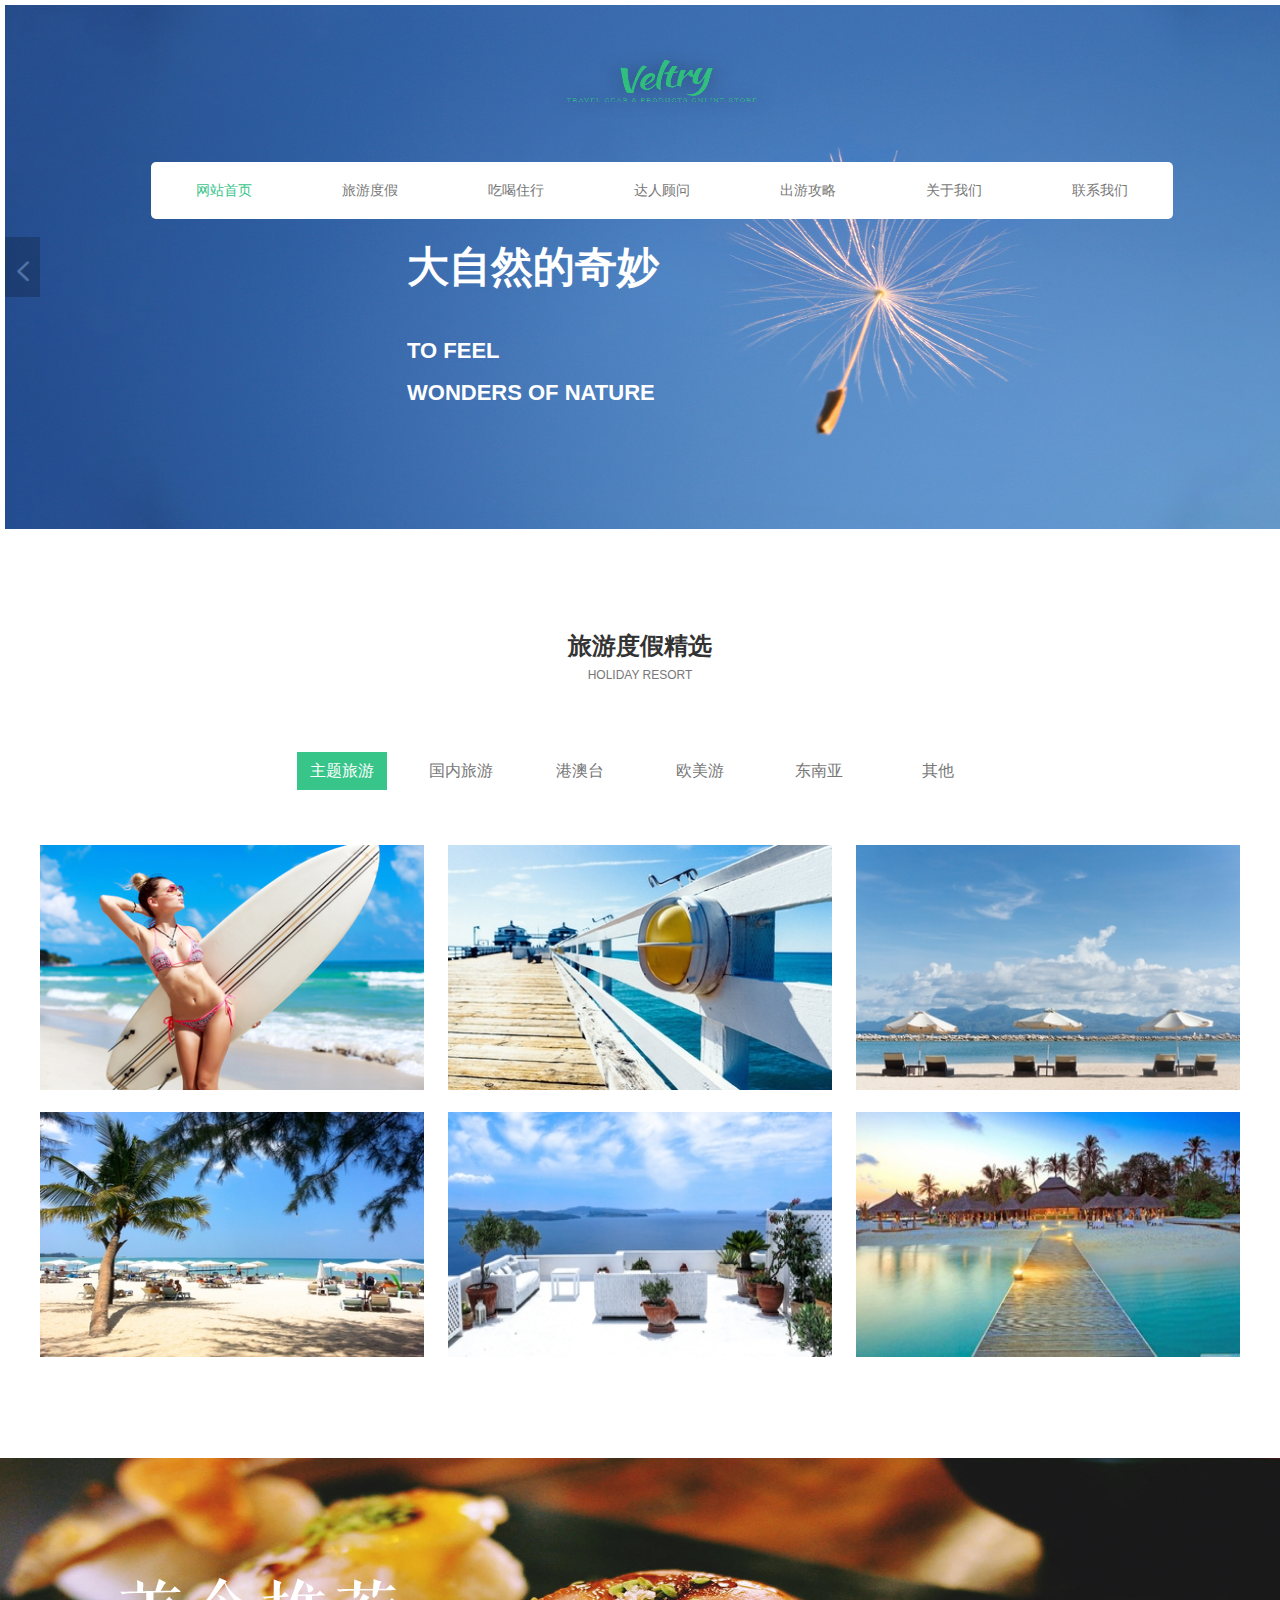
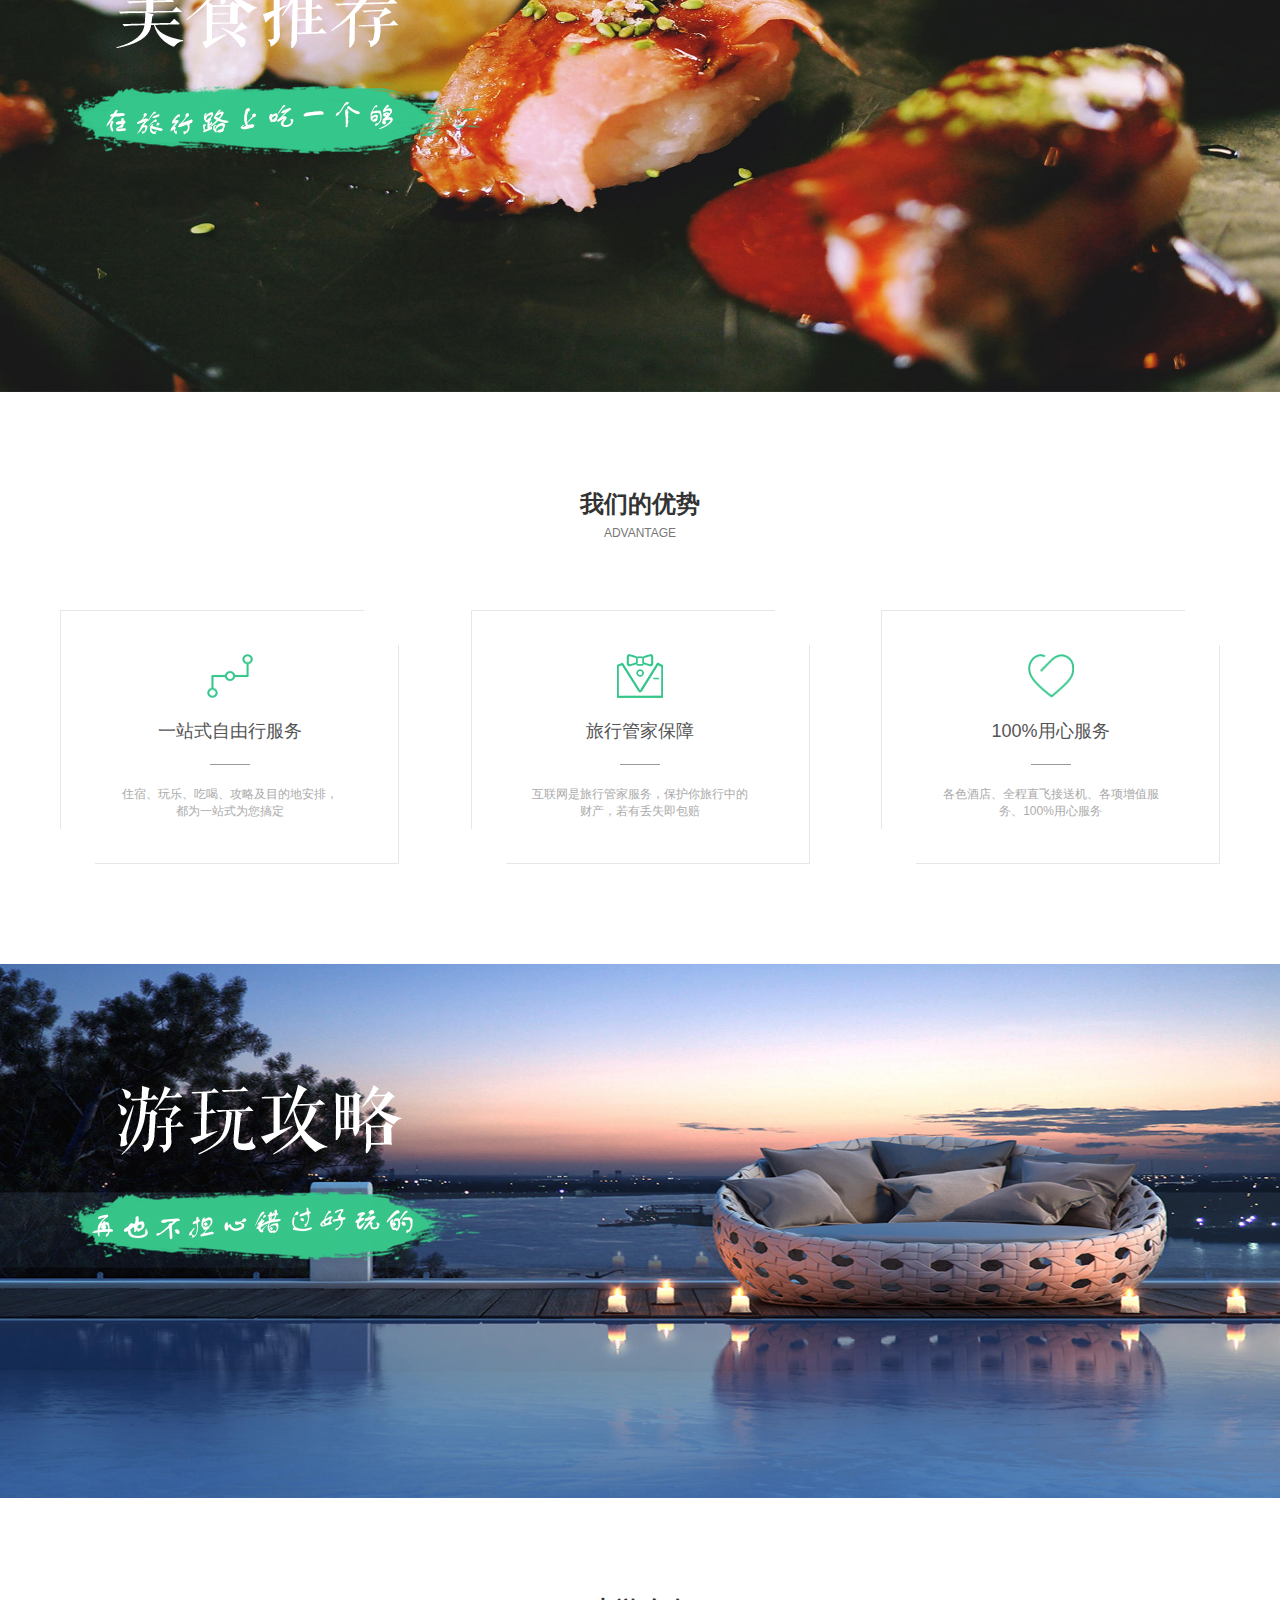
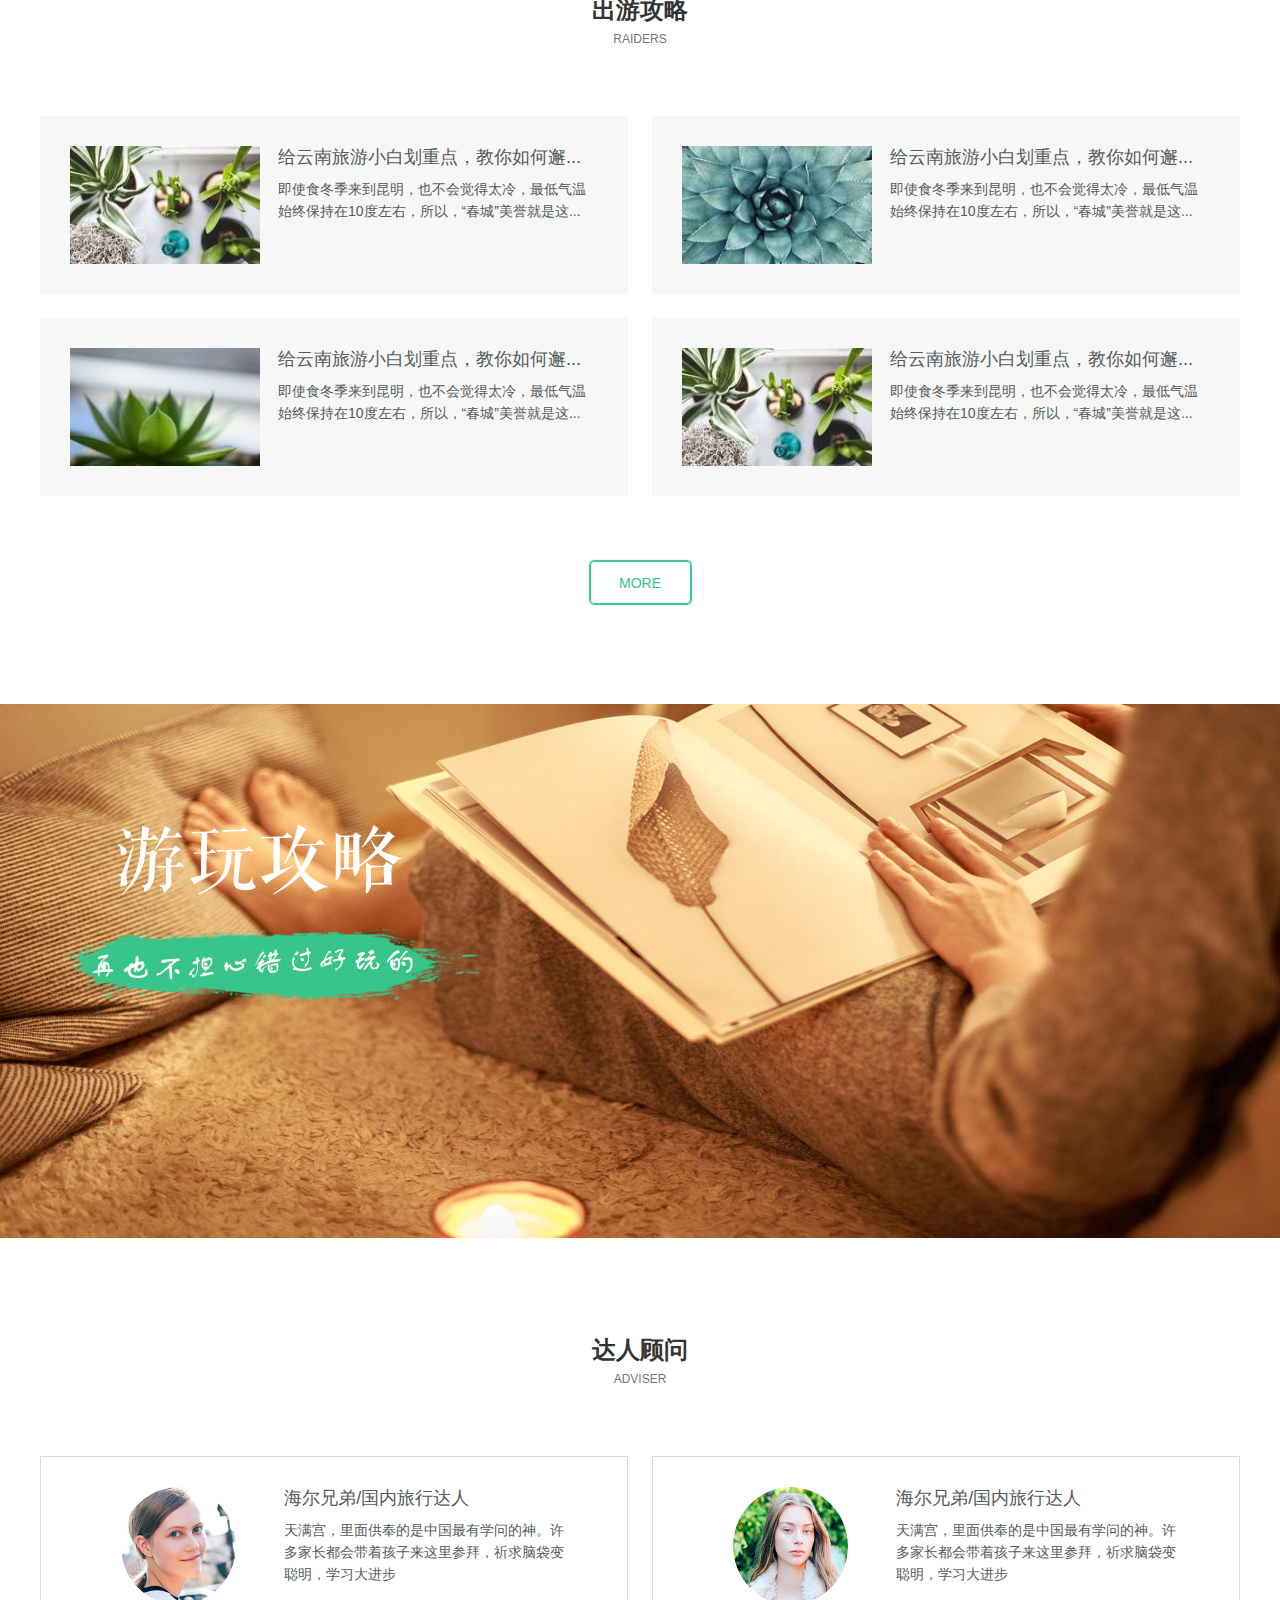
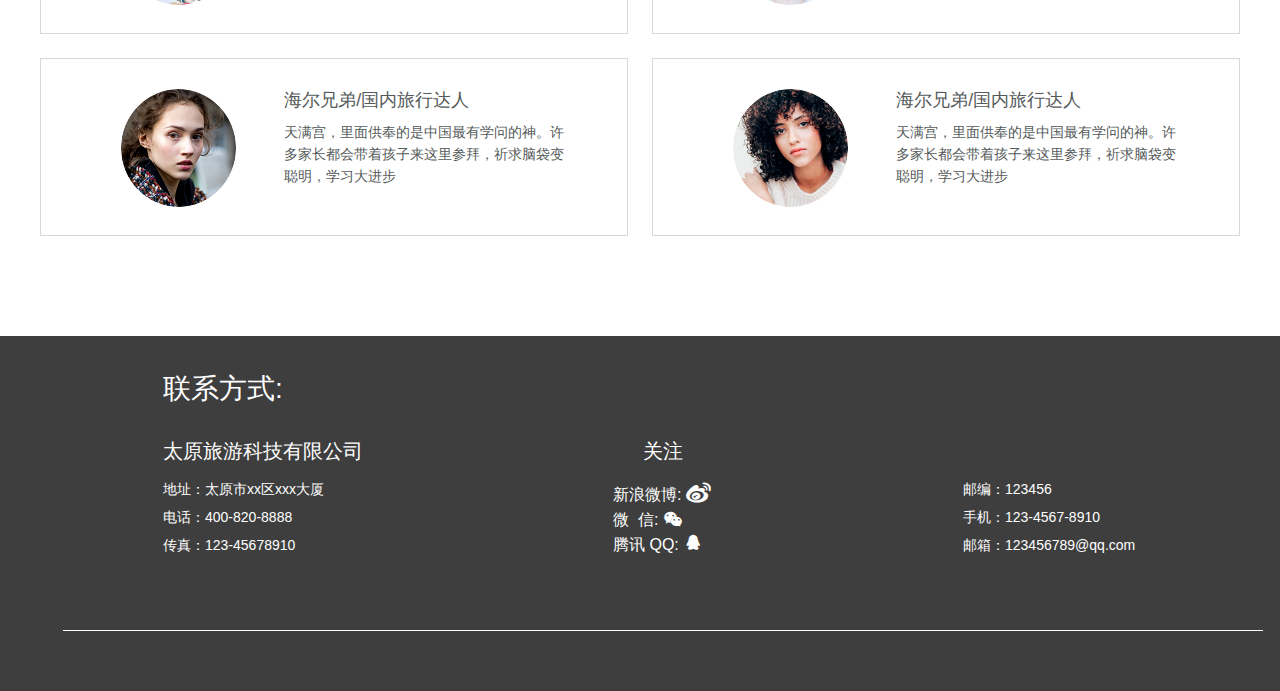
==== index.html @ 1dd5f601 "chu" ====
<!DOCTYPE html>
<html lang="en">
<head>
    <meta charset="UTF-8">
    <title>Title</title>
    <link rel="stylesheet" href="css/response.css">
    <link rel="stylesheet" href="css/index.css">
    <link rel="stylesheet" href="font/iconfont.css">
    <script src="js/jquery-3.2.1.js"></script>
</head>
<body>
    <section class="header">
        <ul class="nav-son">
            <li><a href="">网站首页</a></li>
            <li><a href="vacation.html">旅游度假<ul class="zhuti">
                <li>主题旅游</li>
                <li>国内旅游</li>
                <li>港澳台</li>
                <li>欧美游</li>
                <li>东南亚</li>
                <li>其他</li>
            </ul></a></li>
            <li><a href="live.html">吃喝住行<ul class="zhuti">
                <li>住宿</li>
                <li>美食</li>
            </ul></a></li>
            <li><a href="adviser.html">达人顾问</a></li>
            <li><a href="Raiders.html">出游攻略</a></li>
            <li><a href="about.html">关于我们</a></li>
            <li><a href="">联系我们</a></li>
        </ul>
    </section>
    <nav class="banner">
        <ul class="banner-son">
            <li class="active">
                <div class="sunrise"><p>大自然的奇妙</p>
                    <p>TO FEEL<br>WONDERS OF NATURE</p>
                </div>
                    <img src="img/banner1.jpg" alt="">
            </li>
            <li>
                <div class="sunrise"><p>去感受日出日落</p>
                    <p>FOLLOW ME<br>TO FEEL THE SUNRISE AND SUNSET</p>
                </div>
                <img src="img/banner2.jpg" alt="">
            </li>
        </ul>
        <div class="btnL"><i class="iconfont icon-xiayiye1"></i></div>
        <div class="btnR"><i class="iconfont icon-xiayiye"></i></div>
        <div class="veltry">
            <a href="">
                <img src="img/1.png" alt="">
            </a>
        </div>
        <div class="nav">
            <ul class="nav-son">
                <li><a href="">网站首页</a></li>
                <li><a href="vacation.html">旅游度假<ul class="zhuti">
                    <li>主题旅游</li>
                    <li>国内旅游</li>
                    <li>港澳台</li>
                    <li>欧美游</li>
                    <li>东南亚</li>
                    <li>其他</li>
                </ul></a></li>
                <li><a href="live.html">吃喝住行<ul class="zhuti">
                    <li>住宿</li>
                    <li>美食</li>
                </ul></a></li>
                <li><a href="adviser.html">达人顾问</a></li>
                <li><a href="Raiders.html">出游攻略</a></li>
                <li><a href="about.html">关于我们</a></li>
                <li><a href="">联系我们</a></li>
            </ul>
        </div>
    </nav>
    <section class="Selected">
        <div class="Selected-son">旅游度假精选</div>
        <div class="Selected-son2">HOLIDAY RESORT</div>
        <ul class="vacation">
            <li><a href="">主题旅游</a></li>
            <li><a href="">国内旅游</a></li>
            <li><a href="">港澳台</a></li>
            <li><a href="">欧美游</a></li>
            <li><a href="">东南亚</a></li>
            <li><a href="">其他</a></li>
        </ul>
    </section>
    <section class="theme">
        <ul class="theme-son">
            <li>

                <a href="">
                    <div class="zhezhao">
                        <div class="zhezhao-top">神秘梦幻之旅</div>
                        <div class="zhezhao-bottom">马尔代夫千岛三日游，开启您的奇异旅行</div>
                    </div>
                    <img src="img/2.jpg" alt="">
                </a>
            </li>
            <li>
                <a href="">
                    <div class="zhezhao">
                        <div class="zhezhao-top">神秘梦幻之旅</div>
                        <div class="zhezhao-bottom">马尔代夫千岛三日游，开启您的奇异旅行</div>
                    </div>
                    <img src="img/3.jpg" alt="">
                </a>
            </li>
            <li>
                <a href="">
                    <div class="zhezhao">
                        <div class="zhezhao-top">神秘梦幻之旅</div>
                        <div class="zhezhao-bottom">马尔代夫千岛三日游，开启您的奇异旅行</div>
                    </div>
                    <img src="img/4.jpg" alt="">
                </a>
            </li>
            <li>
                <a href="">
                    <div class="zhezhao">
                        <div class="zhezhao-top">神秘梦幻之旅</div>
                        <div class="zhezhao-bottom">马尔代夫千岛三日游，开启您的奇异旅行</div>
                    </div>
                    <img src="img/5.jpg" alt="">
                </a>
            </li>
            <li>
                <a href="">
                    <div class="zhezhao">
                        <div class="zhezhao-top">神秘梦幻之旅</div>
                        <div class="zhezhao-bottom">马尔代夫千岛三日游，开启您的奇异旅行</div>
                    </div>
                    <img src="img/6.jpg" alt="">
                </a>
            </li>
            <li>
                <a href="">
                    <div class="zhezhao">
                        <div class="zhezhao-top">神秘梦幻之旅</div>
                        <div class="zhezhao-bottom">马尔代夫千岛三日游，开启您的奇异旅行</div>
                    </div>
                    <img src="img/7.jpg" alt="">
                </a>
            </li>
        </ul>
    </section>
    <section class="meishi">
        <a href="" class="tuijian">
            <img src="img/8.png" alt="">
        </a>
        <div class="bao">

            <img src="img/9.jpg" alt="">
        </div>
    </section>
    <section class="Selected wan">
        <div class="Selected-son">我们的优势</div>
        <div class="Selected-son2">ADVANTAGE</div>
        <ul class="service">
            <li>
                <div class="line"></div>
                <div class="line"></div>
                <div class="line"></div>
                <div class="line"></div>
                <a href="">
                    <div class="free xiangshang">
                        <img src="img/10.png" alt="">
                    </div>
                    <p class="xiangshang">一站式自由行服务</p>
                    <div class="center"></div>
                    <span class="xiangxia">住宿、玩乐、吃喝、攻略及目的地安排，<br>都为一站式为您搞定</span>
                </a>
            </li>
            <li>
                <div class="line"></div>
                <div class="line"></div>
                <div class="line"></div>
                <div class="line"></div>
                <a href="">
                    <div class="free xiangshang">
                        <img src="img/11.png" alt="">
                    </div>
                    <p class="xiangshang">旅行管家保障</p>
                    <div class="center"></div>
                    <span class="xiangxia">互联网是旅行管家服务，保护你旅行中的<br>财产，若有丢失即包赔</span>
                </a>
            </li>
            <li>
                <div class="line"></div>
                <div class="line"></div>
                <div class="line"></div>
                <div class="line"></div>
                <a href="">
                    <div class="free xiangshang">
                        <img src="img/12.png" alt="">
                    </div>
                    <p class="xiangshang">100%用心服务</p>
                    <div class="center"></div>
                    <span class="xiangxia">各色酒店、全程直飞接送机、各项增值服<br>务、100%用心服务</span>
                </a>
            </li>
        </ul>
    </section>
    <section class="meishi">
        <a href="" class="tuijian">
            <img src="img/15.png" alt="">
        </a>
        <div class="bao">

            <img src="img/13.jpg" alt="">
        </div>
    </section>
    <section class="Selected wan">
        <div class="Selected-son">出游攻略</div>
        <div class="Selected-son2">RAIDERS</div>
        <ul class="raiders">
            <li class="yinying">
                <div class="picture">
                    <img src="img/18.jpg" alt="">
                </div>
                <div class="wenzi">
                    <p>给云南旅游小白划重点，教你如何邂...</p>
                    <span>即使食冬季来到昆明，也不会觉得太冷，最低气温<br>始终保持在10度左右，所以，“春城”美誉就是这...</span>
                </div>
            </li>
            <li class="yinying">
                <div class="picture">
                    <img src="img/16.jpg" alt="">
                </div>
                <div class="wenzi">
                    <p>给云南旅游小白划重点，教你如何邂...</p>
                    <span>即使食冬季来到昆明，也不会觉得太冷，最低气温<br>始终保持在10度左右，所以，“春城”美誉就是这...</span>
                </div>
            </li>
            <li class="yinying">
                <div class="picture">
                    <img src="img/17.jpg" alt="">
                </div>
                <div class="wenzi">
                    <p>给云南旅游小白划重点，教你如何邂...</p>
                    <span>即使食冬季来到昆明，也不会觉得太冷，最低气温<br>始终保持在10度左右，所以，“春城”美誉就是这...</span>
                </div>
            </li>
            <li class="yinying">
                <div class="picture">
                    <img src="img/18.jpg" alt="">
                </div>
                <div class="wenzi">
                    <p>给云南旅游小白划重点，教你如何邂...</p>
                    <span>即使食冬季来到昆明，也不会觉得太冷，最低气温<br>始终保持在10度左右，所以，“春城”美誉就是这...</span>
                </div>
            </li>
        </ul>
        <a href="" class="anniu">MORE</a>
    </section>
    <section class="meishi">
        <a href="" class="tuijian">
            <img src="img/15.png" alt="">
        </a>
        <div class="bao">

            <img src="img/14.jpg" alt="">
        </div>
    </section>
    <section class="Selected wan">
        <div class="Selected-son">达人顾问</div>
        <div class="Selected-son2">ADVISER</div>
        <ul class="raiders">
            <li class="brother">
                <a href="">
                    <div class="yuan">
                        <img src="img/19.png" alt="">
                    </div>
                    <div class="wenzi">
                        <p>海尔兄弟/国内旅行达人</p>
                        <span>天满宫，里面供奉的是中国最有学问的神。许<br>多家长都会带着孩子来这里参拜，祈求脑袋变<br>聪明，学习大进步</span>
                    </div>
                </a>
            </li>
            <li class="brother">
                <a href="">
                    <div class="yuan">
                        <img src="img/20.png" alt="">
                    </div>
                    <div class="wenzi">
                        <p>海尔兄弟/国内旅行达人</p>
                        <span>天满宫，里面供奉的是中国最有学问的神。许<br>多家长都会带着孩子来这里参拜，祈求脑袋变<br>聪明，学习大进步</span>
                    </div>
                </a>
            </li>
            <li class="brother">
                <a href="">
                    <div class="yuan">
                        <img src="img/21.png" alt="">
                    </div>
                    <div class="wenzi">
                        <p>海尔兄弟/国内旅行达人</p>
                        <span>天满宫，里面供奉的是中国最有学问的神。许<br>多家长都会带着孩子来这里参拜，祈求脑袋变<br>聪明，学习大进步</span>
                    </div>
                </a>
            </li>
            <li class="brother">
                <a href="">
                    <div class="yuan">
                        <img src="img/22.png" alt="">
                    </div>
                    <div class="wenzi">
                        <p>海尔兄弟/国内旅行达人</p>
                        <span>天满宫，里面供奉的是中国最有学问的神。许<br>多家长都会带着孩子来这里参拜，祈求脑袋变<br>聪明，学习大进步</span>
                    </div>
                </a>
            </li>
        </ul>
    </section>
    <section class="foot">
        <p>联系方式:</p>
        <div class="company">
            <ul class="firsts">
                <p>太原旅游科技有限公司</p>
                <li class="address">地址：太原市xx区xxx大厦</li>
                <li class="address">电话：400-820-8888</li>
                <li class="address">传真：123-45678910</li>
            </ul>
            <ul class="firsts">
                <p>关注</p>
                <li><a href="">新浪微博:&nbsp<i class="iconfont icon-weibo"></i></a></li>
                <li><a href="">微&nbsp&nbsp信:&nbsp<i class="iconfont icon-iconfontmoban"></i></a></li>
                <li><a href="">腾讯&nbspQQ:&nbsp<i class="iconfont icon-qq"></i></a></li>
            </ul>
            <ul class="firsts">
                <li class="address" id="top">邮编：123456</li>
                <li class="address">手机：123-4567-8910</li>
                <li class="address">邮箱：123456789@qq.com</li>
            </ul>
        </div>
        <div class="xixian"></div>
    </section>
    <script src="js/index.js"></script>
</body>
</html>
---- css/response.css ----
/*
* @Author: Administrator
* @Date:   2017-08-29 09:55:41
* @Last Modified by:   Administrator
* @Last Modified time: 2017-08-31 17:30:40
*/
.container{
	height: auto;
	overflow: hidden;
	margin-left: auto;
	margin-right: auto;
	padding-right: 15px;
	padding-left: 15px;
	box-sizing: border-box;
}
.container-fluid{
	height: auto;
	overflow: hidden;
	margin-left: auto;
	margin-right: auto;
	box-sizing: border-box;
}
.row{
	height: auto;
	overflow: hidden;
	/* margin-left: -15px;
	margin-right: -15px; */
	box-sizing: border-box;
}
.row::before,.row::after{
	content: "";
	display: block;
	width: 0;
	line-height: 0;
	clear: both;
}
[class*="col-"]{
	float: left;
	padding-left: 15px;
	padding-right: 15px;
	box-sizing: border-box;
}
@media screen and (max-width:768px){
	.col-xs-1{
		width: 8.333333%;
	}
	.col-xs-2{
		width: 16.666666%;
	}
	.col-xs-3{
		width: 25%;
	}
	.col-xs-4{
		width: 33.333333%;
	}
	.col-xs-5{
		width: 41.666666%;
	}
	.col-xs-6{
		width: 50%;
	}
	.col-xs-7{
		width: 58.333333%;
	}
	.col-xs-8{
		width: 66.666666%;
	}
	.col-xs-9{
		width: 75%;
	}
	.col-xs-10{
		width: 83.333333%;
	}
	.col-xs-11{
		width: 91.666666%;
	}
	.col-xs-12{
		width: 100%;
	}
	.hidden-xs{
		display: none;
	}
	.col-xs-pull-1{
		position: relative;
		right: 8.333333%;
	}
	.col-xs-pull-2{
		position: relative;
		right: 16.666666%;
	}
	.col-xs-pull-3{
		position: relative;
		right: 25%;
	}
	.col-xs-pull-4{
		position: relative;
		right: 33.333333%;
	}
	.col-xs-pull-5{
		position: relative;
		right: 41.666666%;
	}
	.col-xs-pull-6{
		position: relative;
		right: 50%;
	}
	.col-xs-pull-7{
		position: relative;
		right: 58.333333%;
	}
	.col-xs-pull-8{
		position: relative;
		right: 66.666666%;
	}
	.col-xs-pull-9{
		position: relative;
		right: 75%;
	}
	.col-xs-pull-10{
		position: relative;
		right: 83.333333%;
	}
	.col-xs-pull-11{
		position: relative;
		right: 91.666666%;
	}.col-xs-pull-12{
		position: relative;
		right: 100%;
	}
	.col-xs-push-1{
		position: relative;
		left: 8.333333%;
	}
	.col-xs-push-2{
		position: relative;
		left: 16.666666%;
	}
	.col-xs-push-3{
		position: relative;
		left: 25%;
	}
	.col-xs-push-4{
		position: relative;
		left: 33.333333%;
	}
	.col-xs-push-5{
		position: relative;
		left: 41.666666%;
	}
	.col-xs-push-6{
		position: relative;
		left: 50%;
	}
	.col-xs-push-7{
		position: relative;
		left: 58.333333%;
	}
	.col-xs-push-8{
		position: relative;
		left: 66.666666%;
	}
	.col-xs-push-9{
		position: relative;
		left: 75%;
	}
	.col-xs-push-10{
		position: relative;
		left: 83.333333%;
	}
	.col-xs-push-11{
		position: relative;
		left: 91.666666%;
	}.col-xs-push-12{
		position: relative;
		left: 100%;
	}
}
@media screen and (min-width:768px) and (max-width: 992px){
	.container{
		width: 750px;
	}
	.col-sm-1{
		width: 8.333333%;
	}
	.col-sm-2{
		width: 16.666666%;
	}
	.col-sm-3{
		width: 25%;
	}
	.col-sm-4{
		width: 33.333333%;
	}
	.col-sm-5{
		width: 41.666666%;
	}
	.col-sm-6{
		width: 50%;
	}
	.col-sm-7{
		width: 58.333333%;
	}
	.col-sm-8{
		width: 66.666666%;
	}
	.col-sm-9{
		width: 75%;
	}
	.col-sm-10{
		width: 83.333333%;
	}
	.col-sm-11{
		width: 91.666666%;
	}
	.col-sm-12{
		width: 100%;
	}
	.hidden-sm{
		display: none;
	}
	.col-sm-pull-1{
		position: relative;
		right: 8.333333%;
	}
	.col-sm-pull-2{
		position: relative;
		right: 16.666666%;
	}
	.col-sm-pull-3{
		position: relative;
		right: 25%;
	}
	.col-sm-pull-4{
		position: relative;
		right: 33.333333%;
	}
	.col-sm-pull-5{
		position: relative;
		right: 41.666666%;
	}
	.col-sm-pull-6{
		position: relative;
		right: 50%;
	}
	.col-sm-pull-7{
		position: relative;
		right: 58.333333%;
	}
	.col-sm-pull-8{
		position: relative;
		right: 66.666666%;
	}
	.col-sm-pull-9{
		position: relative;
		right: 75%;
	}
	.col-sm-pull-10{
		position: relative;
		right: 83.333333%;
	}
	.col-sm-pull-11{
		position: relative;
		right: 91.666666%;
	}.col-sm-pull-12{
		position: relative;
		right: 100%;
	}
	.col-sm-push-1{
		position: relative;
		left: 8.333333%;
	}
	.col-sm-push-2{
		position: relative;
		left: 16.666666%;
	}
	.col-sm-push-3{
		position: relative;
		left: 25%;
	}
	.col-sm-push-4{
		position: relative;
		left: 33.333333%;
	}
	.col-sm-push-5{
		position: relative;
		left: 41.666666%;
	}
	.col-sm-push-6{
		position: relative;
		left: 50%;
	}
	.col-sm-push-7{
		position: relative;
		left: 58.333333%;
	}
	.col-sm-push-8{
		position: relative;
		left: 66.666666%;
	}
	.col-sm-push-9{
		position: relative;
		left: 75%;
	}
	.col-sm-push-10{
		position: relative;
		left: 83.333333%;
	}
	.col-sm-push-11{
		position: relative;
		left: 91.666666%;
	}.col-sm-push-12{
		position: relative;
		left: 100%;
	}
}
@media screen and (min-width:992px) and (max-width: 1200px){
	.container{
		width: 970px;
	}
	.col-md-1{
		width: 8.333333%;
	}
	.col-md-2{
		width: 16.666666%;
	}
	.col-md-3{
		width: 25%;
	}
	.col-md-4{
		width: 33.333333%;
	}
	.col-md-5{
		width: 41.666666%;
	}
	.col-md-6{
		width: 50%;
	}
	.col-md-7{
		width: 58.333333%;
	}
	.col-md-8{
		width: 66.666666%;
	}
	.col-md-9{
		width: 75%;
	}
	.col-md-10{
		width: 83.333333%;
	}
	.col-md-11{
		width: 91.666666%;
	}
	.col-md-12{
		width: 100%;
	}
	.col-md-13{
		width: 20%;
	}
	.hidden-md{
		display: none;
	}
	.col-md-pull-1{
		position: relative;
		right: 8.333333%;
	}
	.col-md-pull-2{
		position: relative;
		right: 16.666666%;
	}
	.col-md-pull-3{
		position: relative;
		right: 25%;
	}
	.col-md-pull-4{
		position: relative;
		right: 33.333333%;
	}
	.col-md-pull-5{
		position: relative;
		right: 41.666666%;
	}
	.col-md-pull-6{
		position: relative;
		right: 50%;
	}
	.col-md-pull-7{
		position: relative;
		right: 58.333333%;
	}
	.col-md-pull-8{
		position: relative;
		right: 66.666666%;
	}
	.col-md-pull-9{
		position: relative;
		right: 75%;
	}
	.col-md-pull-10{
		position: relative;
		right: 83.333333%;
	}
	.col-md-pull-11{
		position: relative;
		right: 91.666666%;
	}.col-md-pull-12{
		position: relative;
		right: 100%;
	}
	.col-md-push-1{
		position: relative;
		left: 8.333333%;
	}
	.col-md-push-2{
		position: relative;
		left: 16.666666%;
	}
	.col-md-push-3{
		position: relative;
		left: 25%;
	}
	.col-md-push-4{
		position: relative;
		left: 33.333333%;
	}
	.col-md-push-5{
		position: relative;
		left: 41.666666%;
	}
	.col-md-push-6{
		position: relative;
		left: 50%;
	}
	.col-md-push-7{
		position: relative;
		left: 58.333333%;
	}
	.col-md-push-8{
		position: relative;
		left: 66.666666%;
	}
	.col-md-push-9{
		position: relative;
		left: 75%;
	}
	.col-md-push-10{
		position: relative;
		left: 83.333333%;
	}
	.col-md-push-11{
		position: relative;
		left: 91.666666%;
	}.col-md-push-12{
		position: relative;
		left: 100%;
	}
}

@media screen and (min-width:1200px){
	.container{
		width: 1170px;
	}
	.col-lg-1{
		width: 8.333333%;
	}
	.col-lg-2{
		width: 16.666666%;
	}
	.col-lg-3{
		width: 25%;
	}
	.col-lg-4{
		width: 33.333333%;
	}
	.col-lg-5{
		width: 41.666666%;
	}
	.col-lg-6{
		width: 50%;
	}
	.col-lg-7{
		width: 58.333333%;
	}
	.col-lg-8{
		width: 66.666666%;
	}
	.col-lg-9{
		width: 75%;
	}
	.col-lg-10{
		width: 83.333333%;
	}
	.col-lg-11{
		width: 91.666666%;
	}
	.col-lg-12{
		width: 100%;
	}
	.hidden-lg{
		display: none;
	}
	.col-lg-pull-1{
		position: relative;
		right: 8.333333%;
	}
	.col-lg-pull-2{
		position: relative;
		right: 16.666666%;
	}
	.col-lg-pull-3{
		position: relative;
		right: 25%;
	}
	.col-lg-pull-4{
		position: relative;
		right: 33.333333%;
	}
	.col-lg-pull-5{
		position: relative;
		right: 41.666666%;
	}
	.col-lg-pull-6{
		position: relative;
		right: 50%;
	}
	.col-lg-pull-7{
		position: relative;
		right: 58.333333%;
	}
	.col-lg-pull-8{
		position: relative;
		right: 66.666666%;
	}
	.col-lg-pull-9{
		position: relative;
		right: 75%;
	}
	.col-lg-pull-10{
		position: relative;
		right: 83.333333%;
	}
	.col-lg-pull-11{
		position: relative;
		right: 91.666666%;
	}.col-lg-pull-12{
		position: relative;
		right: 100%;
	}
	.col-lg-push-1{
		position: relative;
		left: 8.333333%;
	}
	.col-lg-push-2{
		position: relative;
		left: 16.666666%;
	}
	.col-lg-push-3{
		position: relative;
		left: 25%;
	}
	.col-lg-push-4{
		position: relative;
		left: 33.333333%;
	}
	.col-lg-push-5{
		position: relative;
		left: 41.666666%;
	}
	.col-lg-push-6{
		position: relative;
		left: 50%;
	}
	.col-lg-push-7{
		position: relative;
		left: 58.333333%;
	}
	.col-lg-push-8{
		position: relative;
		left: 66.666666%;
	}
	.col-lg-push-9{
		position: relative;
		left: 75%;
	}
	.col-lg-push-10{
		position: relative;
		left: 83.333333%;
	}
	.col-lg-push-11{
		position: relative;
		left: 91.666666%;
	}.col-lg-push-12{
		position: relative;
		left: 100%;
	}
}
---- css/index.css ----
*{
    margin:0;
    padding:0;
    list-style: none;
    font-family:sans-serif;
    box-sizing: border-box;
}
a{
    text-decoration: none;
}
html,body{
    width:100%;
    height: 100%;
    background: #fff;
}
.header{
    height: 84px;
    width: 100%;
    background: #fff;
    position: fixed;
    top: 0;
    left: 0;
    padding:0 150px;
    z-index: 999;
    display: none;
    border:1px solid #E4E4E4;
}
.banner{
    margin:0 auto;
    width: 1324px;
    height:534px;
    /*width:100%;
    height: 100%;*/
    padding:5px;
    box-sizing: border-box;
    background: #fff;
    overflow: hidden;
    margin-bottom: 100px;
    position: relative;
}
.banner-son{
    width:100%;
    height:100%;
    position: relative;
}
div[class*=btn]{
    position: absolute;
    width:35px;
    height:60px;
    font-size: 35px;
    text-align: center;
    line-height: 60px;
    background: #000;
    opacity: 0.2;

    top:calc(50% - 30px);
    transition: 0.5s;
    cursor: pointer;
}
div[class*=btn]:hover{
    opacity: 0.7;
}
.banner>.btnR{
    left: 1284px;
}
.banner-son>li.active{
    display: block;
}
.left{
    display: block;
    transform: translateX(-100%);
}
.right{
    display: block;
    transform: translateX(100%);
}
.banner-son>li{
    position: absolute;
    width:100%;
    height:100%;
    display: none;
    left: 0;
    top:0;
}
/*.banner-son>li>a{
    display: block;
    width:100%;
    height:100%;
}*/
.banner-son>li>img{
    display: block;
    width:100%;
    height:100%;
}
.veltry{
    position: absolute;
    top:46px;
    left:calc(50% - 113px);
    width: 226px;
    height:72px;
}
.veltry>a{
    display: block;
    width: 100%;
    height: 100%;
}
.veltry>a>img{
    display: block;
    width: 100%;
    height: 100%;
}
.nav{
    width: 1022px;
    height: 57px;
    background: #fff;
    position: absolute;
    top:162px;
    left:0;
    right: 0;
    margin-right: auto;
    margin-left: auto;
    border-radius: 5px;
}
.nav-son{
    width:100%;
    height:100%;
    line-height: 57px;
    text-align: center;
    /*display: flex;
    justify-content: space-around;*/
    font-size: 14px;
}
.nav-son>li{
    width:146px;
    float: left;
    cursor: pointer;
}
.nav-son>li>a{
    color: #777;
}
.nav-son>li:first-child a{
    color:#37C58A;
}
.nav-son>li:hover a{
    color:#37C58A;
}
.zhuti{
    background: #fff;
    width:182px;
    padding:0 22px;
    box-sizing: border-box;
    display: none;
    border-radius: 5px;
    padding-bottom: 10px;
}
.zhuti>li{
    line-height: 38px;
    font-size: 14px;
    color: #777;
}
.zhuti>li:hover{
    background: #ccc;
    border-radius: 5px;
}
.sunrise{
    position: absolute;
    top:234px;
    left:402px;
    font-weight: bold;
    color: #fff;
}
.sunrise>p:first-child{
    font-size: 42px;
    margin-bottom: 35px;
}
.sunrise>p:last-child{
    font-size: 22px;
    line-height: 42px;
}
.Selected{
    margin-bottom: 44px;
}
.Selected-son{
    line-height: 24px;
    font-size:24px;
    text-align: center;
    color:#333;
    font-weight: bold;
    margin-bottom: 10px;
}
.Selected-son2{
    text-align: center;
    font-size: 12px;
    color:#777777;
    margin-bottom: 70px;
}
.vacation{
    height: 38px;
    width:716px;
    margin:0 auto;
    line-height: 38px;
    display: flex;
    text-align: center;
    justify-content: space-around;
}
.vacation>li>a{
    width:90px;
    color:#777;
    display: block;
}
.vacation>li:first-child a{
    background: #37C58A;
    color:#fff;
}
.theme{
    margin-bottom:90px;
}
.theme-son{
    width:1200px;
    height:534px;
    margin:0 auto;
    display: flex;
    flex-wrap: wrap;
    justify-content: space-between;
    align-content: space-around;
}
.theme-son>li{
    height: 245px;
    width:384px;
    overflow: hidden;

}
.theme-son>li:hover img{
    transform: scale(1.2);
}
.theme-son>li>a{
    display: block;
    width:100%;
    height: 100%;
    position: relative;
}
.theme-son>li>a>img{
    display: block;
    width:100%;
    height: 100%;
    transition: 0.5s;
}

.zhezhao{
    position: absolute;
    width:344px;
    height: 205px;
    margin: auto;
    background: #43C197;
    left: 20px;
    top:20px;
    opacity: 0;
    transition: all ease 0.5s;
    z-index: 999;
}
.theme-son>li:hover .zhezhao{
    opacity: 0.8;
}
.zhezhao-top{
    text-align: center;
    line-height: 18px;
    color:#fff;
    font-size: 18px;
    margin-top:82px;
    margin-bottom: 10px;
}
.zhezhao-bottom{
    color:#fff;
    text-align: center;
    line-height: 12px;
    font-size: 12px;
}
.meishi{
    width: 1324px;
    height: 534px;
    background: red;
    margin:0 auto;
    position: relative;
    margin-bottom: 100px;
}
.bao{
    width:100%;
    height: 100%;
}
.bao>img{
    display: block;
    width: 100%;
    height: 100%;
}
.tuijian{
    display: block;
    position: absolute;
    top:120px;
    left: 62px;
    width: 419px;
    height:189px;
}
.tuijian>img{
    display: block;
    width:100%;
    height:100%;
}
.service{
    width:1160px;
    height:254px;
    margin:0 auto;
    /*background: red;*/
    display: flex;
    justify-content: space-between;
}
.service>li{
    width:339px;
    height:254px;
    position: relative;
    overflow: hidden;
    padding:44px 0;
}
.service>li>a{
    display: block;
    display: flex;
    flex-direction: column;
    width: 100%;
    height: 100%;
    justify-content: space-between;
}
.free{
    margin:0 auto;
    height: 44px;
    width:46px;
}
.service>li>a>p{
    font-size: 18px;
    color:#555555;
    text-align: center;
}
.service>li>a>span{
    font-size: 12px;
    color:#ABABAB;
    text-align: center;
    line-height: 17px;
}
.free>img{
    display: block;
    width:100%;
    height:100%;
}
.service>li>a>.center{
    width:40px;
    height:1px;
    background: #999999;
    margin:0 auto;
}
.xiangshang{
    transition: 0.5s;
}
.xiangxia,.center{
    transition: 0.5s;
}
.service>li:hover .xiangshang{
    transform: translateY(-5px);
}
.service>li:hover .xiangxia{
    transform: translateY(5px);
}
.service>li:hover .center{
    transform: scaleX(2);
}
.line{
    width:304px;
    height:1px;
    position: absolute;
    left:0;
    top:0;
    background: #E5E7E9;
    transition:0.5s;
}
.line:nth-child(2){
    height: 219px;
    width:1px;
}
.line:nth-child(3){
    left:35px;
    top:253px;
}
.line:nth-child(4){
    height: 219px;
    width:1px;
    left:338px;
    top:35px;
}
.service>li:hover .line:first-child{
    width:339px;
    background: #37C58A;
}
.service>li:hover .line:nth-child(2){
    height: 254px;
    background: #37C58A;
}
.service>li:hover  .line:nth-child(3){
    width:339px;
    background: #37C58A;
    left: 0;
}
.service>li:hover .line:nth-child(4){
    height: 254px;
    background: #37C58A;
    top:0;
}
.wan{
    margin-bottom: 100px;
}


.raiders{
    margin: 0 auto;
    width:1200px;
    height:380px;
    display: flex;
    flex-wrap: wrap;
    justify-content: space-between;
    align-content: space-between;
    margin-bottom: 65px;
}
.raiders>li{
    box-sizing: border-box;
    width:588px;
    height: 178px;
    padding:30px;
    display: flex;
    background: #F7F7F7;
    transition: 0.5s;
}
.raiders>.yinying:hover{
    transform: translateY(-5px);
    box-shadow: 0 0 10px 1px #37C58A;
}
.picture{
    height:100%;
    width: 190px;
    margin-right: 18px;
}
.picture>img{
    display: block;
    width:100%;
    height:100%;
}
.wenzi{
    width: 320px;
    height:118px;
    float: right;
    color:#555A5A;
}
.wenzi>p{
    line-height: 22px;
    font-size: 18px;
    margin-bottom: 10px;
}
.wenzi>span{
    line-height: 22px;
    font-size: 14px;
    color:#555A5A;
}
.anniu{
    display: block;
    width:101px;
    height:43px;
    margin: 0 auto;
    text-align: center;
    color: #37C58A;
    line-height: 43px;
    font-size: 14px;
    border-radius: 4px;
    border:1px solid #37C58A;
    transition: 0.5s;
    box-shadow: 0 0 1px 1px;
}
.anniu:hover{
    background: #37C58A;
    color: #fff;
}
.raiders>.brother{
    width:588px;
    height: 178px;
    padding:30px 30px 30px 80px;
    border:1px solid #D8D8D8;
    box-sizing: border-box;

    background: none;
}
.brother>a{
    width:100%;
    height:100%;

    display: flex;
}
.yuan{
    width: 118px;
    height: 118px;
    border-radius: 50%;
    overflow: hidden;
    margin-right: 48px;
}
.yuan>img{
    display: block;
    width:100%;
    height:100%;
}
.raiders>.brother:hover{
    border-color: #37C58A;
}


.foot{
    margin:5px auto;
    width:1326px;
    height:355px;
    background-color: #3E3E3E;
    padding:20px 63px 0;
    overflow: hidden;
}
.foot>p{
    line-height: 65px;
    margin-left: 100px;
    /*text-align: center;*/
    font-size: 28px;
    color:#fff;
}
.company{
    width:100%;
    height:auto;
    display: flex;
    justify-content: space-around;
}
.firsts{
    width:33.33%;
    height:auto;
}
.firsts>p{
    text-align: center;
    line-height: 60px;
    color: #fff;
    font-size: 20px;
}
.firsts>li{
    font-size: 16px;
    margin-left: 150px;
}
.firsts>li>a{
    color:#fff;
}
.firsts>.address{
    font-size: 14px;
    margin-left: 100px;
    color: #fff;
    margin-bottom: 10px;
}
#top{
    margin-top: 60px;
}
.xixian{
    width:100%;
    height:1px;
    margin-top: 65px;
    background: #fff;
}
---- font/iconfont.css ----
@font-face {font-family: "iconfont";
  src: url('iconfont.eot?t=1509071958496'); /* IE9*/
  src: url('iconfont.eot?t=1509071958496#iefix') format('embedded-opentype'), /* IE6-IE8 */
  url('[data-uri]') format('woff'),
  url('iconfont.ttf?t=1509071958496') format('truetype'), /* chrome, firefox, opera, Safari, Android, iOS 4.2+*/
  url('iconfont.svg?t=1509071958496#iconfont') format('svg'); /* iOS 4.1- */
}

.iconfont {
  font-family:"iconfont" !important;
  font-size:20px;
  font-style:normal;
  -webkit-font-smoothing: antialiased;
  -moz-osx-font-smoothing: grayscale;
}

.icon-iconfontmoban:before { content: "\e606"; }

.icon-weibo:before { content: "\e64e"; }

.icon-xiayiye:before { content: "\e60c"; color: #fff; }

.icon-xiayiye1:before { content: "\e62e"; color: #fff;}

.icon-qq:before { content: "\e600"; }
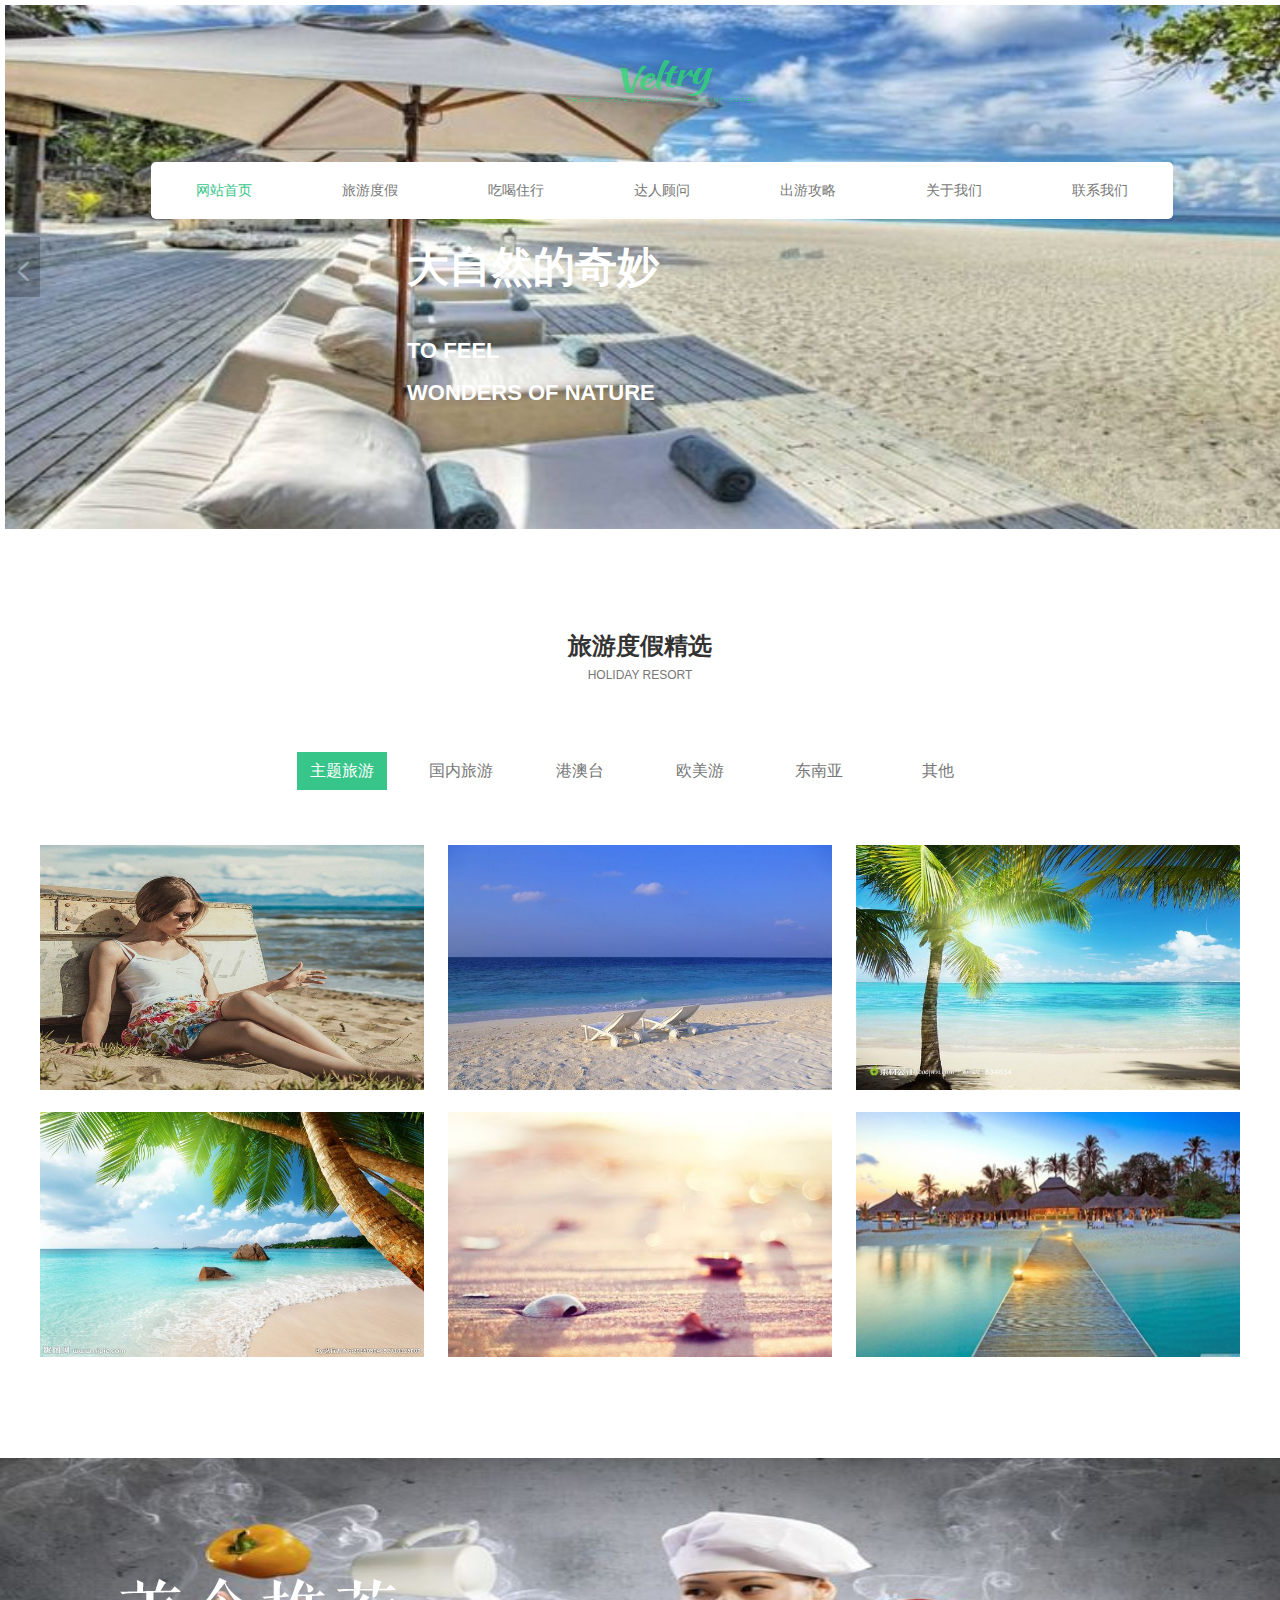
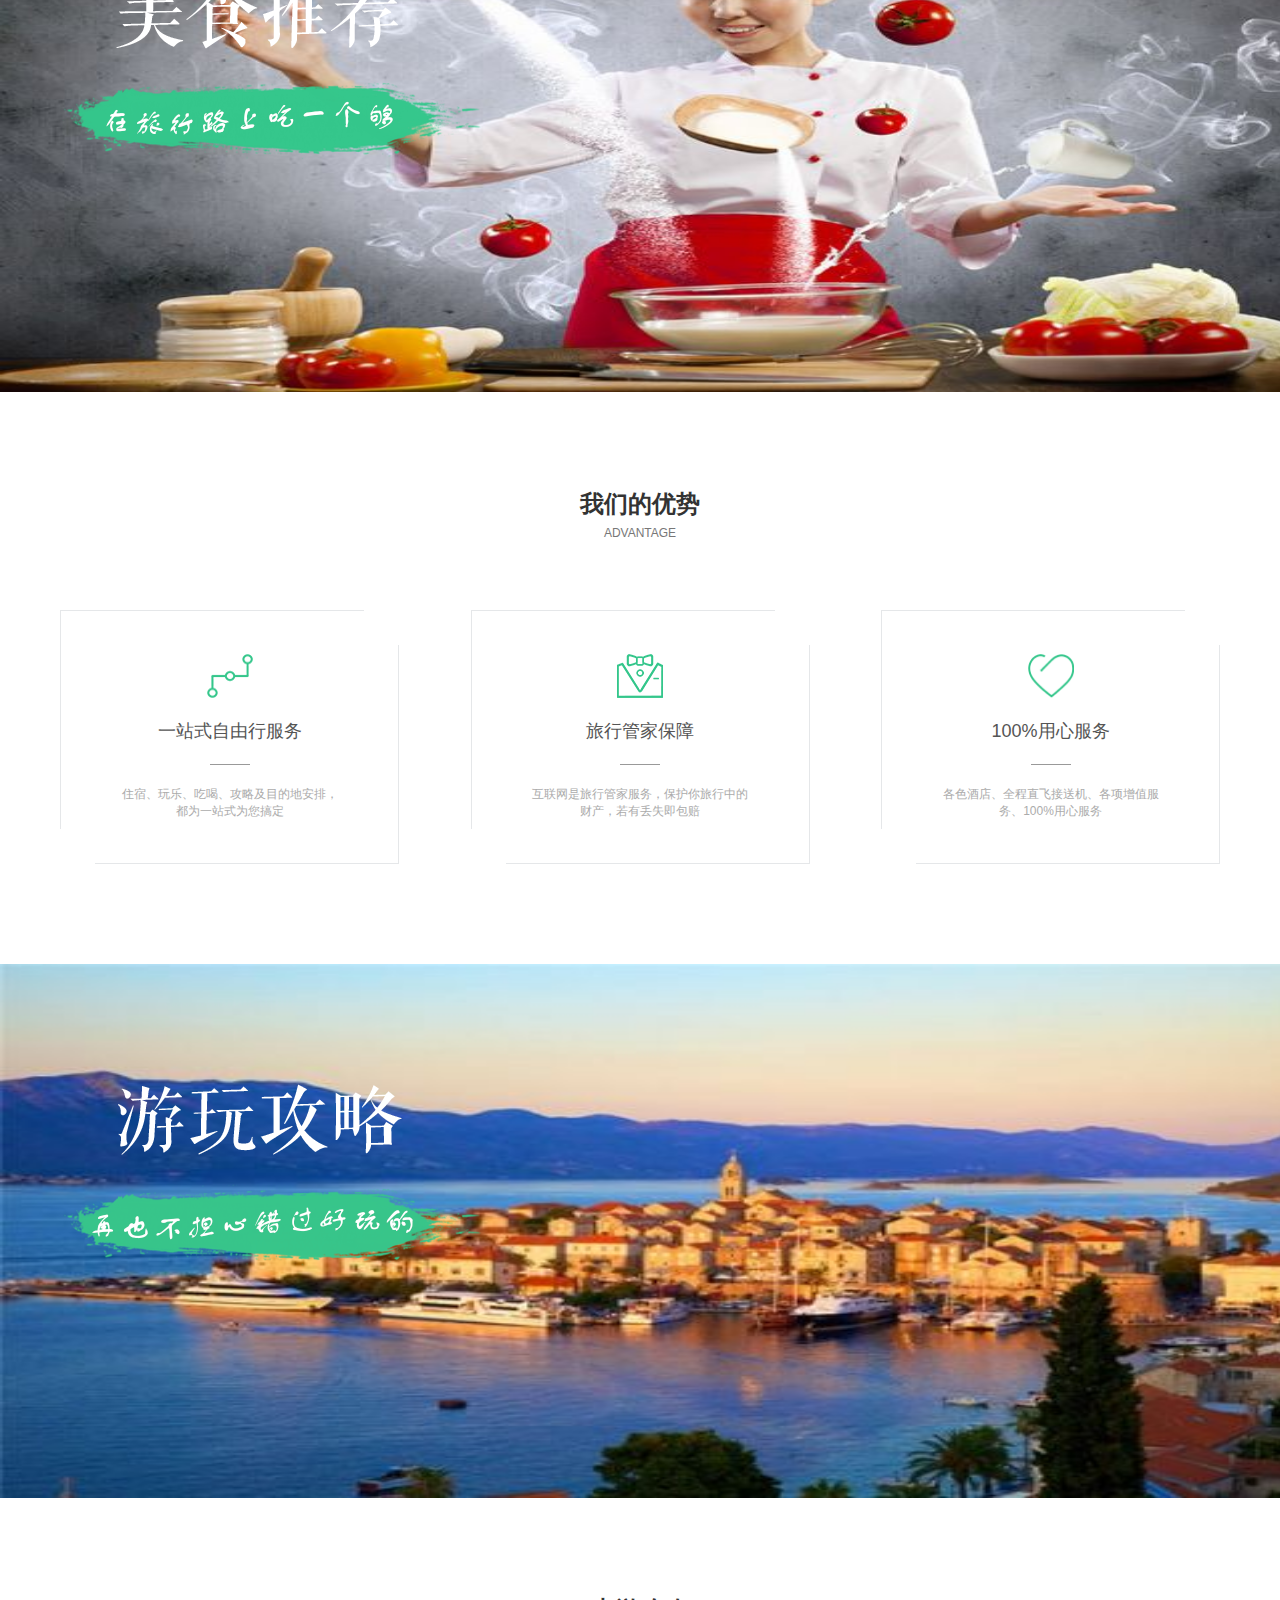
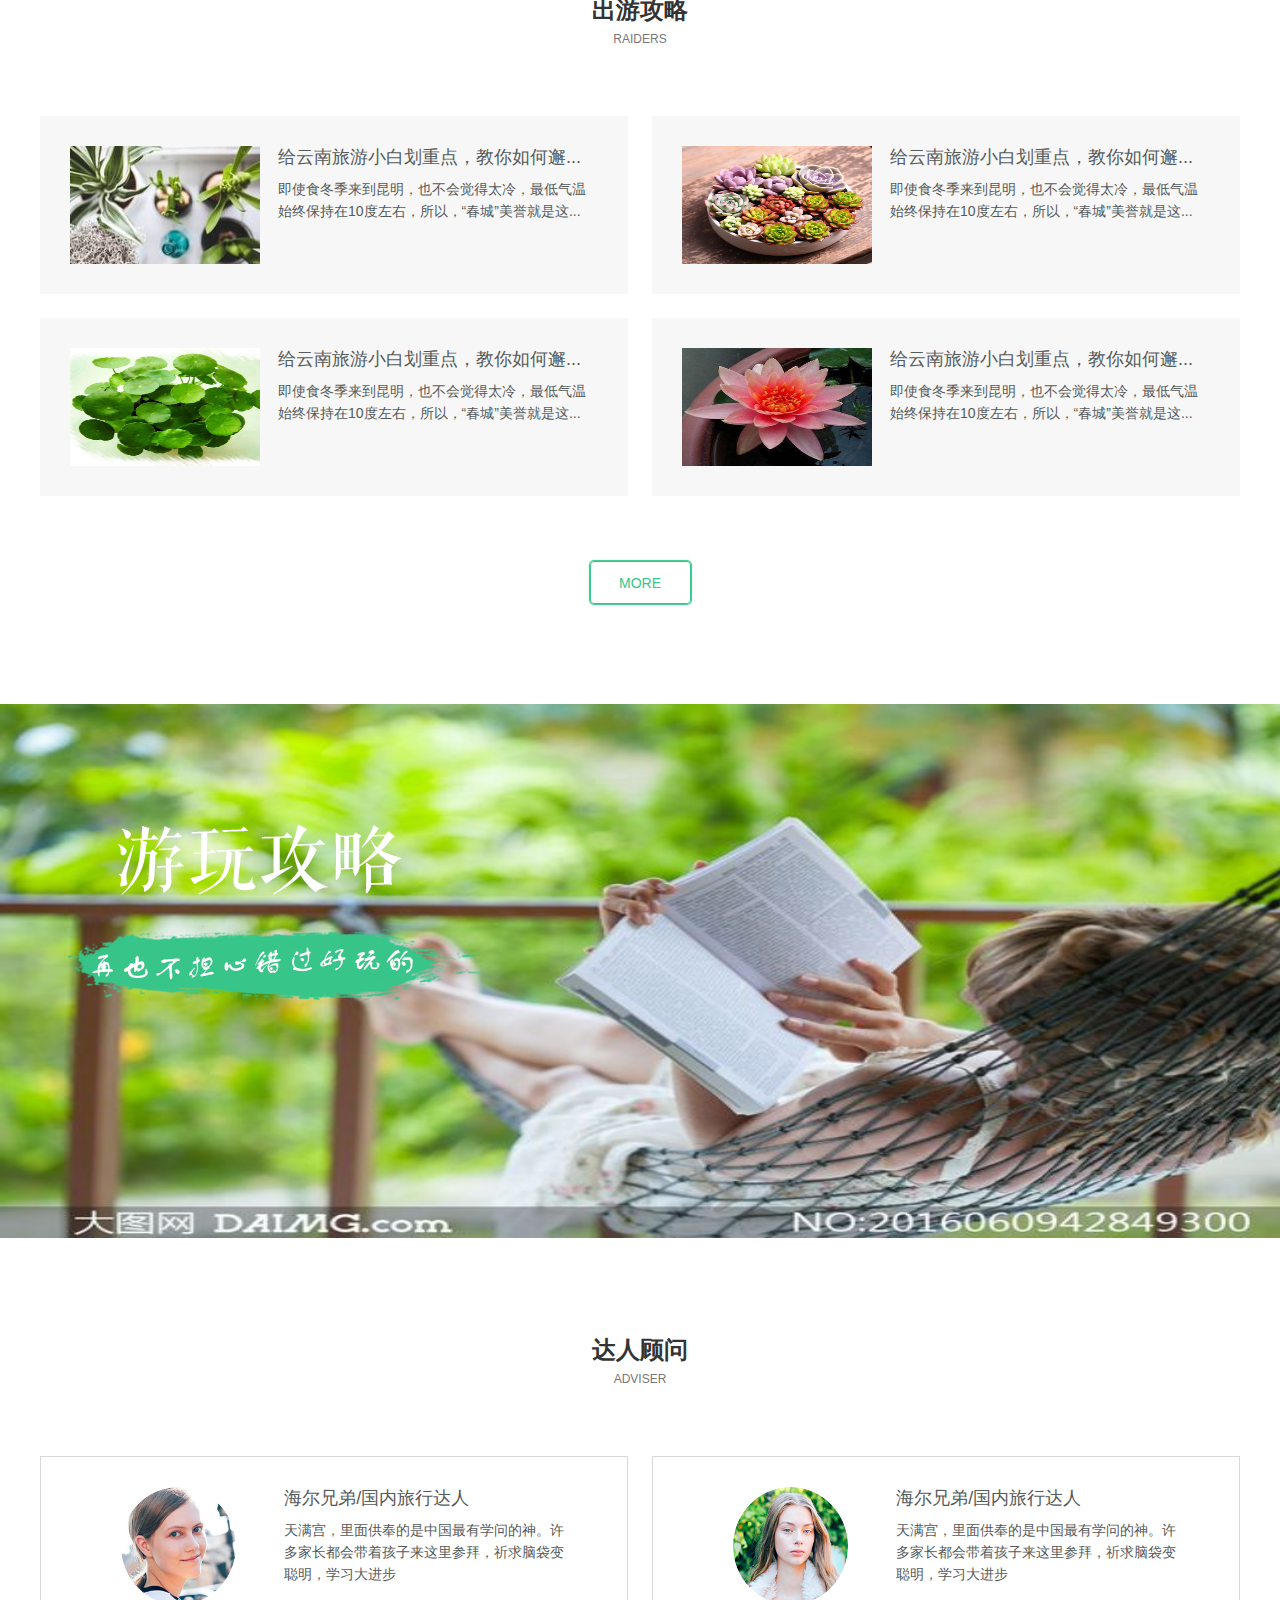
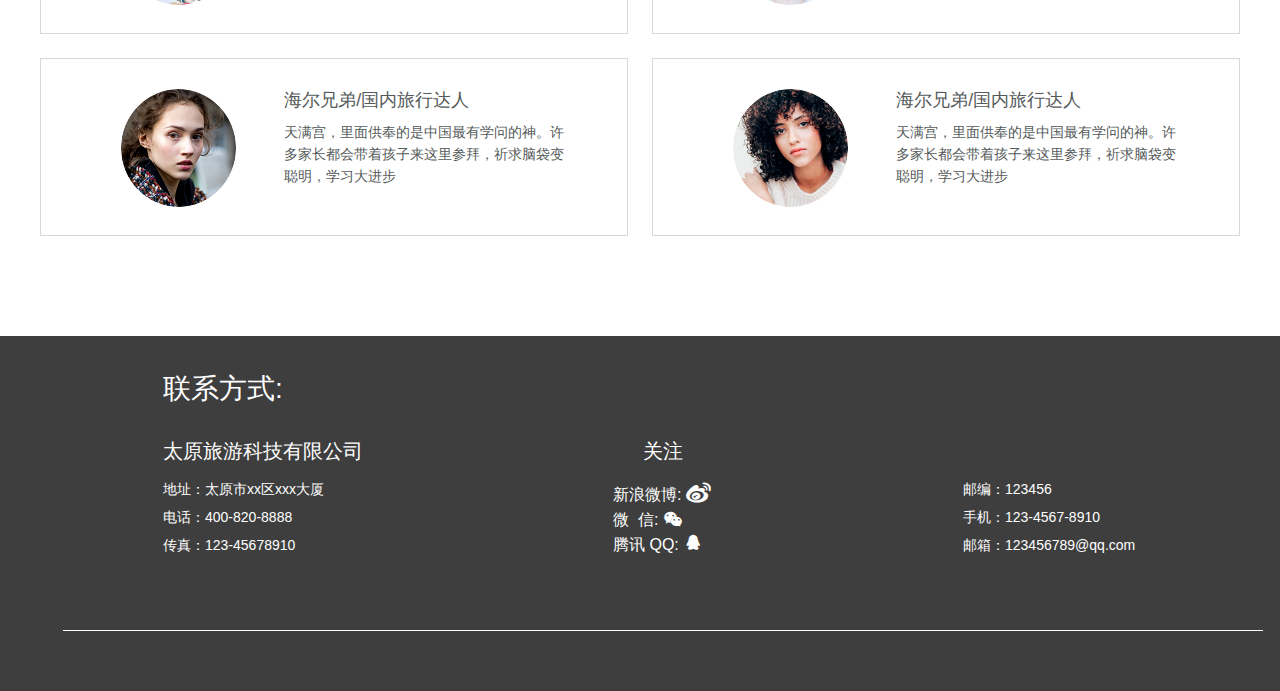
==== commit 19e9d826: "hua" ====
--- a/index.html
+++ b/index.html
@@ -27,7 +27,7 @@
             <li><a href="adviser.html">达人顾问</a></li>
             <li><a href="Raiders.html">出游攻略</a></li>
             <li><a href="about.html">关于我们</a></li>
-            <li><a href="">联系我们</a></li>
+            <li><a href="details.html">联系我们</a></li>
         </ul>
     </section>
     <nav class="banner">
@@ -36,13 +36,13 @@
                 <div class="sunrise"><p>大自然的奇妙</p>
                     <p>TO FEEL<br>WONDERS OF NATURE</p>
                 </div>
-                    <img src="img/banner1.jpg" alt="">
+                    <img src="img/banner3.jpg" alt="">
             </li>
             <li>
                 <div class="sunrise"><p>去感受日出日落</p>
                     <p>FOLLOW ME<br>TO FEEL THE SUNRISE AND SUNSET</p>
                 </div>
-                <img src="img/banner2.jpg" alt="">
+                <img src="img/banner4.jpg" alt="">
             </li>
         </ul>
         <div class="btnL"><i class="iconfont icon-xiayiye1"></i></div>
@@ -70,7 +70,7 @@
                 <li><a href="adviser.html">达人顾问</a></li>
                 <li><a href="Raiders.html">出游攻略</a></li>
                 <li><a href="about.html">关于我们</a></li>
-                <li><a href="">联系我们</a></li>
+                <li><a href="details.html">联系我们</a></li>
             </ul>
         </div>
     </nav>
@@ -90,48 +90,48 @@
         <ul class="theme-son">
             <li>
 
-                <a href="">
-                    <div class="zhezhao">
-                        <div class="zhezhao-top">神秘梦幻之旅</div>
-                        <div class="zhezhao-bottom">马尔代夫千岛三日游，开启您的奇异旅行</div>
-                    </div>
-                    <img src="img/2.jpg" alt="">
-                </a>
-            </li>
-            <li>
-                <a href="">
-                    <div class="zhezhao">
-                        <div class="zhezhao-top">神秘梦幻之旅</div>
-                        <div class="zhezhao-bottom">马尔代夫千岛三日游，开启您的奇异旅行</div>
-                    </div>
-                    <img src="img/3.jpg" alt="">
-                </a>
-            </li>
-            <li>
-                <a href="">
-                    <div class="zhezhao">
-                        <div class="zhezhao-top">神秘梦幻之旅</div>
-                        <div class="zhezhao-bottom">马尔代夫千岛三日游，开启您的奇异旅行</div>
-                    </div>
-                    <img src="img/4.jpg" alt="">
-                </a>
-            </li>
-            <li>
-                <a href="">
-                    <div class="zhezhao">
-                        <div class="zhezhao-top">神秘梦幻之旅</div>
-                        <div class="zhezhao-bottom">马尔代夫千岛三日游，开启您的奇异旅行</div>
-                    </div>
-                    <img src="img/5.jpg" alt="">
-                </a>
-            </li>
-            <li>
-                <a href="">
-                    <div class="zhezhao">
-                        <div class="zhezhao-top">神秘梦幻之旅</div>
-                        <div class="zhezhao-bottom">马尔代夫千岛三日游，开启您的奇异旅行</div>
-                    </div>
-                    <img src="img/6.jpg" alt="">
+                <a href="vacation.html">
+                    <div class="zhezhao">
+                        <div class="zhezhao-top">神秘梦幻之旅</div>
+                        <div class="zhezhao-bottom">马尔代夫千岛三日游，开启您的奇异旅行</div>
+                    </div>
+                    <img src="img/60.jpg" alt="">
+                </a>
+            </li>
+            <li>
+                <a href="">
+                    <div class="zhezhao">
+                        <div class="zhezhao-top">神秘梦幻之旅</div>
+                        <div class="zhezhao-bottom">马尔代夫千岛三日游，开启您的奇异旅行</div>
+                    </div>
+                    <img src="img/61.jpg" alt="">
+                </a>
+            </li>
+            <li>
+                <a href="">
+                    <div class="zhezhao">
+                        <div class="zhezhao-top">神秘梦幻之旅</div>
+                        <div class="zhezhao-bottom">马尔代夫千岛三日游，开启您的奇异旅行</div>
+                    </div>
+                    <img src="img/62.jpg" alt="">
+                </a>
+            </li>
+            <li>
+                <a href="">
+                    <div class="zhezhao">
+                        <div class="zhezhao-top">神秘梦幻之旅</div>
+                        <div class="zhezhao-bottom">马尔代夫千岛三日游，开启您的奇异旅行</div>
+                    </div>
+                    <img src="img/63.jpg" alt="">
+                </a>
+            </li>
+            <li>
+                <a href="">
+                    <div class="zhezhao">
+                        <div class="zhezhao-top">神秘梦幻之旅</div>
+                        <div class="zhezhao-bottom">马尔代夫千岛三日游，开启您的奇异旅行</div>
+                    </div>
+                    <img src="img/64.jpg" alt="">
                 </a>
             </li>
             <li>
@@ -151,7 +151,7 @@
         </a>
         <div class="bao">
 
-            <img src="img/9.jpg" alt="">
+            <img src="img/65.jpg" alt="">
         </div>
     </section>
     <section class="Selected wan">
@@ -163,7 +163,7 @@
                 <div class="line"></div>
                 <div class="line"></div>
                 <div class="line"></div>
-                <a href="">
+                <a href="about.html">
                     <div class="free xiangshang">
                         <img src="img/10.png" alt="">
                     </div>
@@ -208,7 +208,7 @@
         </a>
         <div class="bao">
 
-            <img src="img/13.jpg" alt="">
+            <img src="img/66.jpg" alt="">
         </div>
     </section>
     <section class="Selected wan">
@@ -226,7 +226,7 @@
             </li>
             <li class="yinying">
                 <div class="picture">
-                    <img src="img/16.jpg" alt="">
+                    <img src="img/56.jpg" alt="">
                 </div>
                 <div class="wenzi">
                     <p>给云南旅游小白划重点，教你如何邂...</p>
@@ -235,7 +235,7 @@
             </li>
             <li class="yinying">
                 <div class="picture">
-                    <img src="img/17.jpg" alt="">
+                    <img src="img/57.jpg" alt="">
                 </div>
                 <div class="wenzi">
                     <p>给云南旅游小白划重点，教你如何邂...</p>
@@ -244,7 +244,7 @@
             </li>
             <li class="yinying">
                 <div class="picture">
-                    <img src="img/18.jpg" alt="">
+                    <img src="img/58.jpg" alt="">
                 </div>
                 <div class="wenzi">
                     <p>给云南旅游小白划重点，教你如何邂...</p>
@@ -252,7 +252,7 @@
                 </div>
             </li>
         </ul>
-        <a href="" class="anniu">MORE</a>
+        <a href="Raiders.html" class="anniu">MORE</a>
     </section>
     <section class="meishi">
         <a href="" class="tuijian">
@@ -260,7 +260,7 @@
         </a>
         <div class="bao">
 
-            <img src="img/14.jpg" alt="">
+            <img src="img/67.jpg" alt="">
         </div>
     </section>
     <section class="Selected wan">
